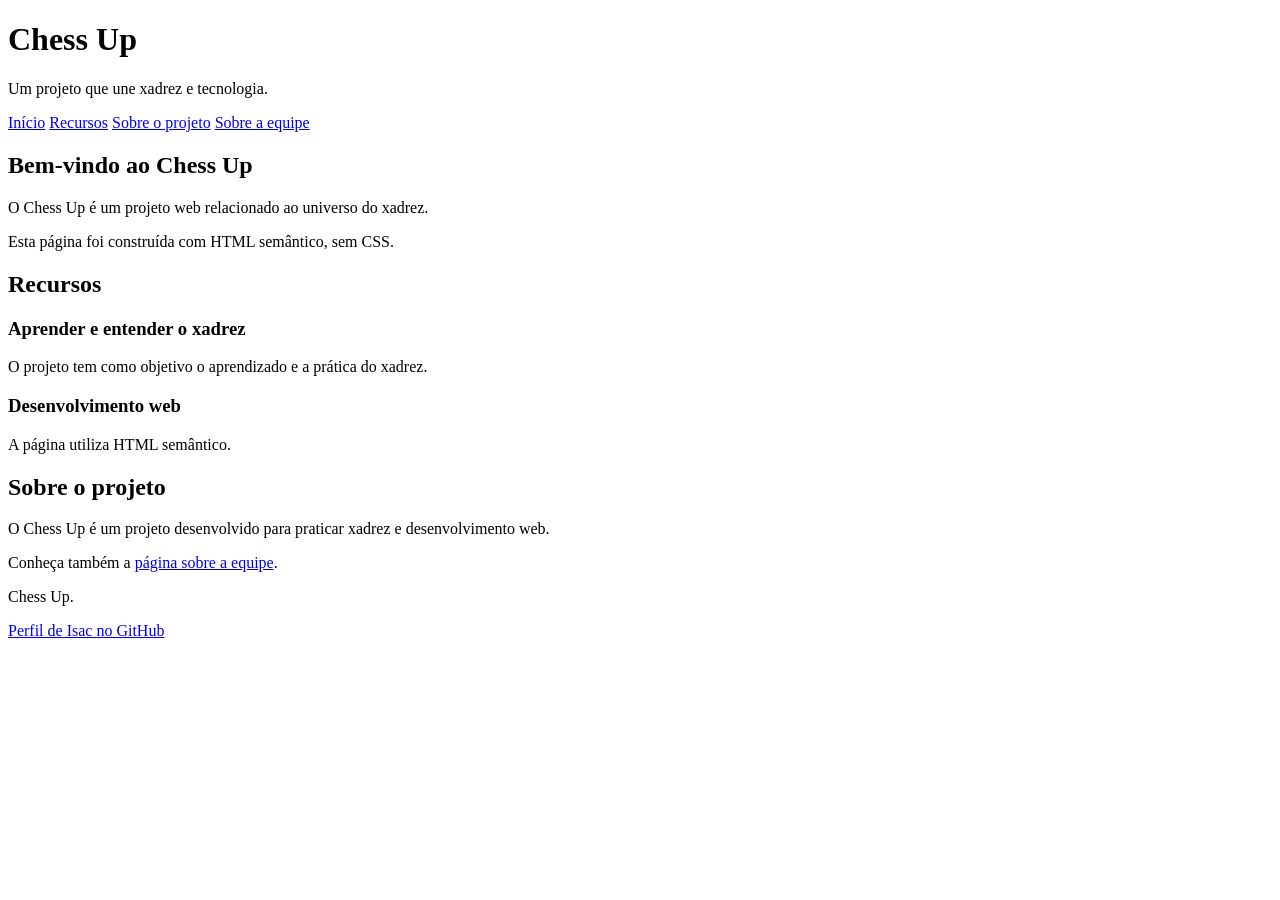
==== chess_up_semantico/index.html @ 58ac4163 "Atualiza atividades da UC7 e projeto Chess Up" ====
<!DOCTYPE html>
<html lang="pt-BR">
<head>
    <meta charset="UTF-8">
    <title>Chess Up | Início</title>
</head>
<body>
    <header>
        <h1>Chess Up</h1>
        <p>Um projeto que une xadrez e tecnologia.</p>

        <nav aria-label="Navegação principal">
            <a href="#inicio">Início</a>
            <a href="#recursos">Recursos</a>
            <a href="#sobre">Sobre o projeto</a>
            <a href="sobre.html">Sobre a equipe</a>
        </nav>
    </header>

    <main id="conteudo-principal">
        <section id="inicio" aria-labelledby="titulo-inicio">
            <h2 id="titulo-inicio">Bem-vindo ao Chess Up</h2>
            <p>O Chess Up é um projeto web relacionado ao universo do xadrez.</p>
            <p>Esta página foi construída com HTML semântico, sem CSS.</p>
        </section>

        <section id="recursos" aria-labelledby="titulo-recursos">
            <h2 id="titulo-recursos">Recursos</h2>
            <article>
                <h3>Aprender e entender o xadrez</h3>
                <p>O projeto tem como objetivo o aprendizado e a prática do xadrez.</p>
            </article>
            <article>
                <h3>Desenvolvimento web</h3>
                <p>A página utiliza HTML semântico.</p>
            </article>
        </section>

        <section id="sobre" aria-labelledby="titulo-sobre">
            <h2 id="titulo-sobre">Sobre o projeto</h2>
            <p>O Chess Up é um projeto desenvolvido para praticar xadrez e desenvolvimento web.</p>
            <p>Conheça também a <a href="sobre.html">página sobre a equipe</a>.</p>
        </section>
    </main>

    <footer>
        <p>Chess Up.</p>
        <p><a href="https://github.com/IsacNetero07">Perfil de Isac no GitHub</a></p>
    </footer>
</body>
</html>
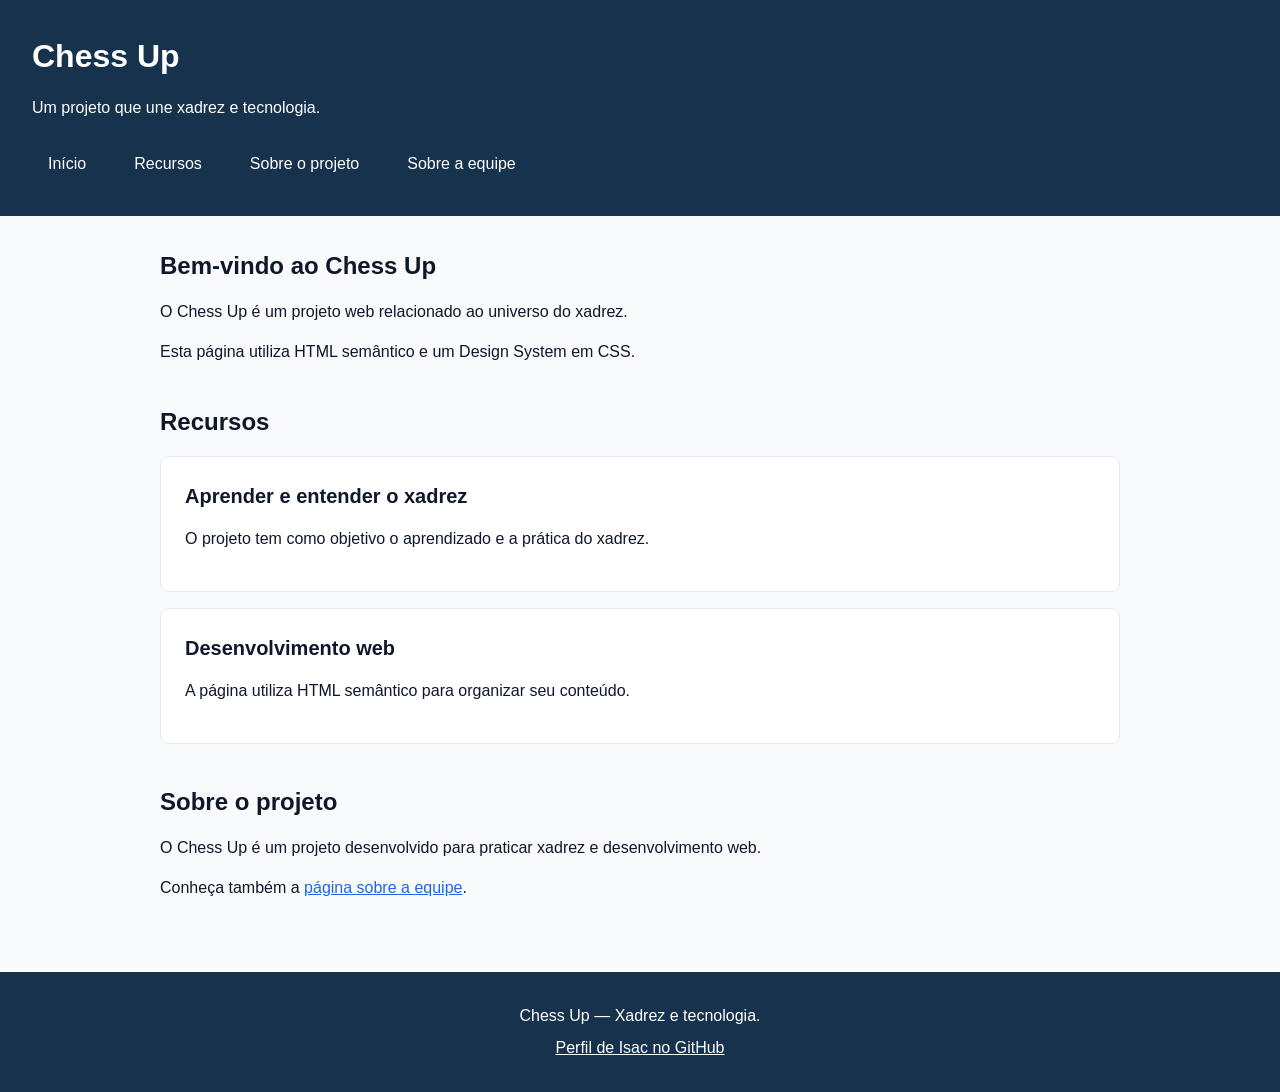
==== commit 29c919cb: "Atualiza projeto Chess Up e Design System" ====
--- a/chess_up_semantico/index.html
+++ b/chess_up_semantico/index.html
@@ -1,8 +1,11 @@
+
 <!DOCTYPE html>
 <html lang="pt-BR">
 <head>
     <meta charset="UTF-8">
+    <meta name="viewport" content="width=device-width, initial-scale=1.0">
     <title>Chess Up | Início</title>
+    <link rel="stylesheet" href="style.css">
 </head>
 <body>
     <header>
@@ -10,7 +13,7 @@
         <p>Um projeto que une xadrez e tecnologia.</p>
 
         <nav aria-label="Navegação principal">
-            <a href="#inicio">Início</a>
+            <a href="index.html">Início</a>
             <a href="#recursos">Recursos</a>
             <a href="#sobre">Sobre o projeto</a>
             <a href="sobre.html">Sobre a equipe</a>
@@ -18,34 +21,45 @@
     </header>
 
     <main id="conteudo-principal">
-        <section id="inicio" aria-labelledby="titulo-inicio">
-            <h2 id="titulo-inicio">Bem-vindo ao Chess Up</h2>
+        <section id="inicio">
+            <h2>Bem-vindo ao Chess Up</h2>
             <p>O Chess Up é um projeto web relacionado ao universo do xadrez.</p>
-            <p>Esta página foi construída com HTML semântico, sem CSS.</p>
+            <p>Esta página utiliza HTML semântico e um Design System em CSS.</p>
         </section>
 
-        <section id="recursos" aria-labelledby="titulo-recursos">
-            <h2 id="titulo-recursos">Recursos</h2>
+        <section id="recursos">
+            <h2>Recursos</h2>
+
             <article>
                 <h3>Aprender e entender o xadrez</h3>
                 <p>O projeto tem como objetivo o aprendizado e a prática do xadrez.</p>
             </article>
+
             <article>
                 <h3>Desenvolvimento web</h3>
-                <p>A página utiliza HTML semântico.</p>
+                <p>A página utiliza HTML semântico para organizar seu conteúdo.</p>
             </article>
         </section>
 
-        <section id="sobre" aria-labelledby="titulo-sobre">
-            <h2 id="titulo-sobre">Sobre o projeto</h2>
+        <section id="sobre">
+            <h2>Sobre o projeto</h2>
             <p>O Chess Up é um projeto desenvolvido para praticar xadrez e desenvolvimento web.</p>
-            <p>Conheça também a <a href="sobre.html">página sobre a equipe</a>.</p>
+            <p>
+                Conheça também a
+                <a href="sobre.html">página sobre a equipe</a>.
+            </p>
         </section>
     </main>
 
     <footer>
-        <p>Chess Up.</p>
-        <p><a href="https://github.com/IsacNetero07">Perfil de Isac no GitHub</a></p>
+        <p>Chess Up — Xadrez e tecnologia.</p>
+        <p>
+            <a href="https://github.com/IsacNetero07"
+               target="_blank"
+               rel="noopener noreferrer">
+                Perfil de Isac no GitHub
+            </a>
+        </p>
     </footer>
 </body>
 </html>
--- a/chess_up_semantico/style.css
+++ b/chess_up_semantico/style.css
@@ -0,0 +1,137 @@
+
+:root {
+    /* Cores */
+    --cor-primaria: #17324D;
+    --cor-secundaria: #2563EB;
+    --cor-branco: #FFFFFF;
+    --cinza-50: #F8FAFC;
+    --cinza-200: #E2E8F0;
+    --cinza-500: #64748B;
+    --cinza-900: #0F172A;
+
+    --cor-sucesso: #16A34A;
+    --cor-atencao: #F59E0B;
+    --cor-erro: #DC2626;
+    --cor-informacao: #0284C7;
+
+    /* Espaçamentos: múltiplos de 8px */
+    --espaco-1: 8px;
+    --espaco-2: 16px;
+    --espaco-3: 24px;
+    --espaco-4: 32px;
+    --espaco-5: 40px;
+    --espaco-6: 48px;
+
+    /* Fontes */
+    --fonte-titulos: "Segoe UI", Arial, sans-serif;
+    --fonte-texto: Arial, sans-serif;
+
+    /* Tipografia em rem */
+    --texto-pequeno: 0.875rem;
+    --texto-normal: 1rem;
+    --texto-medio: 1.25rem;
+    --texto-subtitulo: 1.5rem;
+    --texto-titulo: 2rem;
+}
+
+body {
+    margin: 0;
+    font-family: var(--fonte-texto);
+    font-size: var(--texto-normal);
+    line-height: 1.5;
+    color: var(--cinza-900);
+    background: var(--cinza-50);
+}
+
+header {
+    padding: var(--espaco-4);
+    background: var(--cor-primaria);
+    color: var(--cor-branco);
+}
+
+h1 {
+    margin: 0 0 var(--espaco-2);
+    font-family: var(--fonte-titulos);
+    font-size: var(--texto-titulo);
+}
+
+header p {
+    margin: 0 0 var(--espaco-3);
+}
+
+nav {
+    display: flex;
+    flex-wrap: wrap;
+    gap: var(--espaco-2);
+}
+
+nav a {
+    display: inline-block;
+    padding: var(--espaco-1) var(--espaco-2);
+    color: var(--cor-branco);
+    text-decoration: none;
+    border-radius: var(--espaco-1);
+}
+
+nav a:hover {
+    background: var(--cor-secundaria);
+}
+
+a:focus-visible {
+    outline: 2px solid var(--cor-secundaria);
+    outline-offset: 4px;
+}
+
+main {
+    width: calc(100% - 2 * var(--espaco-4));
+    max-width: 960px;
+    margin: 0 auto;
+    padding: var(--espaco-4) 0;
+}
+
+section {
+    margin-bottom: var(--espaco-5);
+    scroll-margin-top: var(--espaco-3);
+}
+
+h2 {
+    margin: 0 0 var(--espaco-2);
+    font-size: var(--texto-subtitulo);
+}
+
+h3 {
+    margin: 0 0 var(--espaco-2);
+    font-size: var(--texto-medio);
+}
+
+p {
+    margin: 0 0 var(--espaco-2);
+}
+
+article {
+    margin-bottom: var(--espaco-2);
+    padding: var(--espaco-3);
+    background: var(--cor-branco);
+    border: 1px solid var(--cinza-200);
+    border-radius: var(--espaco-1);
+}
+
+main a {
+    color: var(--cor-secundaria);
+}
+
+footer {
+    padding: var(--espaco-3);
+    background: var(--cor-primaria);
+    color: var(--cor-branco);
+    text-align: center;
+}
+
+footer p {
+    margin: var(--espaco-1) 0;
+}
+
+footer a {
+    color: var(--cor-branco);
+    overflow-wrap: anywhere;
+}
